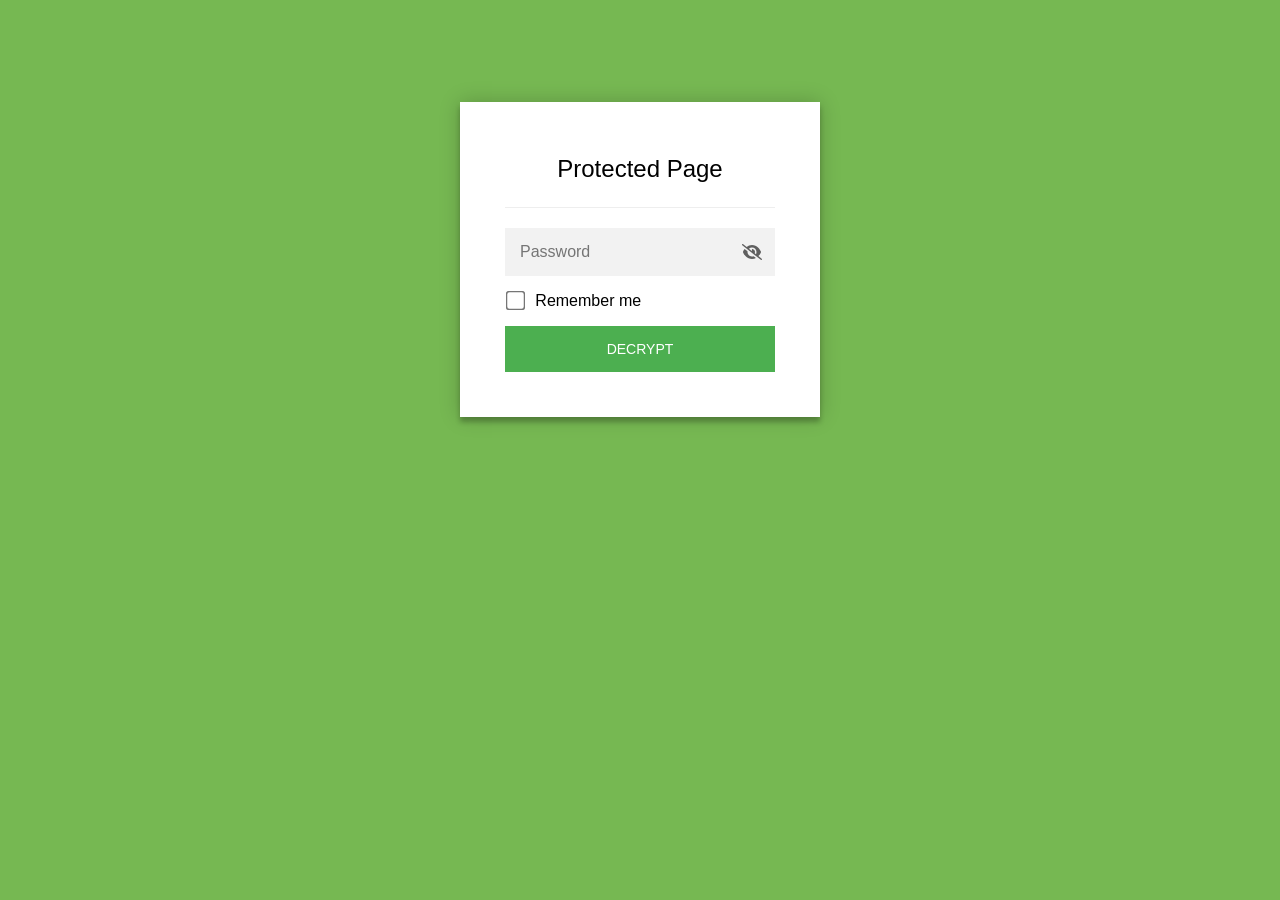
==== index.html @ 01bf6d4e "Rename encrypted.html to index.html" ====
<!DOCTYPE html>
<html class="staticrypt-html">
    <head>
        <meta charset="utf-8" />
        <title>Protected Page</title>
        <meta name="viewport" content="width=device-width, initial-scale=1" />

        <!-- do not cache this page -->
        <meta http-equiv="cache-control" content="max-age=0" />
        <meta http-equiv="cache-control" content="no-cache" />
        <meta http-equiv="expires" content="0" />
        <meta http-equiv="expires" content="Tue, 01 Jan 1980 1:00:00 GMT" />
        <meta http-equiv="pragma" content="no-cache" />

        <style>
            .staticrypt-hr {
                margin-top: 20px;
                margin-bottom: 20px;
                border: 0;
                border-top: 1px solid #eee;
            }

            .staticrypt-page {
                width: 360px;
                padding: 8% 0 0;
                margin: auto;
                box-sizing: border-box;
            }

            .staticrypt-form {
                position: relative;
                z-index: 1;
                background: #ffffff;
                max-width: 360px;
                margin: 0 auto 100px;
                padding: 45px;
                text-align: center;
                box-shadow: 0 0 20px 0 rgba(0, 0, 0, 0.2), 0 5px 5px 0 rgba(0, 0, 0, 0.24);
            }

            .staticrypt-form input[type="password"],
            input[type="text"] {
                background: inherit;
                border: 0;
                box-sizing: border-box; /* This ensures padding is included in the total width */
                font-size: 14px;
                outline: 0;
                padding: 15px 30px 15px 15px; /* Adjust the padding to ensure there is space for the icon */
                width: 100%;
            }

            .staticrypt-password-container {
                position: relative;
                outline: 0;
                background: #f2f2f2;
                width: 100%;
                border: 0;
                margin: 0 0 15px;
                box-sizing: border-box;
            }

            .staticrypt-toggle-password-visibility {
                cursor: pointer;
                height: 20px;
                opacity: 60%;
                padding: 13px;
                position: absolute;
                right: 0;
                top: 50%;
                transform: translateY(-50%);
                width: 20px;
            }

            .staticrypt-form .staticrypt-decrypt-button {
                text-transform: uppercase;
                outline: 0;
                background: #4CAF50;
                width: 100%;
                border: 0;
                padding: 15px;
                color: #ffffff;
                font-size: 14px;
                cursor: pointer;
            }

            .staticrypt-form .staticrypt-decrypt-button:hover,
            .staticrypt-form .staticrypt-decrypt-button:active,
            .staticrypt-form .staticrypt-decrypt-button:focus {
                background: #4CAF50;
                filter: brightness(92%);
            }

            .staticrypt-html {
                height: 100%;
            }

            .staticrypt-body {
                height: 100%;
                margin: 0;
            }

            .staticrypt-content {
                height: 100%;
                margin-bottom: 1em;
                background: #76B852;
                font-family: "Arial", sans-serif;
                -webkit-font-smoothing: antialiased;
                -moz-osx-font-smoothing: grayscale;
            }

            .staticrypt-instructions {
                margin-top: -1em;
                margin-bottom: 1em;
            }

            .staticrypt-title {
                font-size: 1.5em;
            }

            label.staticrypt-remember {
                display: flex;
                align-items: center;
                margin-bottom: 1em;
            }

            .staticrypt-remember input[type="checkbox"] {
                transform: scale(1.5);
                margin-right: 1em;
            }

            .hidden {
                display: none !important;
            }

            .staticrypt-spinner-container {
                height: 100%;
                display: flex;
                align-items: center;
                justify-content: center;
            }

            .staticrypt-spinner {
                display: inline-block;
                width: 2rem;
                height: 2rem;
                vertical-align: text-bottom;
                border: 0.25em solid gray;
                border-right-color: transparent;
                border-radius: 50%;
                -webkit-animation: spinner-border 0.75s linear infinite;
                animation: spinner-border 0.75s linear infinite;
                animation-duration: 0.75s;
                animation-timing-function: linear;
                animation-delay: 0s;
                animation-iteration-count: infinite;
                animation-direction: normal;
                animation-fill-mode: none;
                animation-play-state: running;
                animation-name: spinner-border;
            }

            @keyframes spinner-border {
                100% {
                    transform: rotate(360deg);
                }
            }

            @media screen and (-webkit-min-device-pixel-ratio: 0) {
                .staticrypt-form input[type="password"],
                input[type="text"] {
                    font-size: 16px;
                }
            }
        </style>
    </head>

    <body class="staticrypt-body">
        <div id="staticrypt_loading" class="staticrypt-spinner-container">
            <div class="staticrypt-spinner"></div>
        </div>

        <div id="staticrypt_content" class="staticrypt-content hidden">
            <div class="staticrypt-page">
                <div class="staticrypt-form">
                    <div class="staticrypt-instructions">
                        <p class="staticrypt-title">Protected Page</p>
                        <p></p>
                    </div>

                    <hr class="staticrypt-hr" />

                    <form id="staticrypt-form" action="#" method="post">
                        <div class="staticrypt-password-container">
                            <input
                                id="staticrypt-password"
                                type="password"
                                name="password"
                                placeholder="Password"
                                autofocus
                            />

                            <img
                                class="staticrypt-toggle-password-visibility"
                                alt="template_toggle_show"
                                title="template_toggle_show"
                                src="[data-uri]"
                            />
                        </div>

                        <label id="staticrypt-remember-label" class="staticrypt-remember hidden">
                            <input id="staticrypt-remember" type="checkbox" name="remember" />
                            Remember me
                        </label>

                        <input type="submit" class="staticrypt-decrypt-button" value="DECRYPT" />
                    </form>
                </div>
            </div>
        </div>

        <script>
            // these variables will be filled when generating the file - the template format is 'variable_name'
            const staticryptInitiator = 
            ((function(){
  const exports = {};
  const cryptoEngine = ((function(){
  const exports = {};
  const { subtle } = crypto;

const IV_BITS = 16 * 8;
const HEX_BITS = 4;
const ENCRYPTION_ALGO = "AES-CBC";

/**
 * Translates between utf8 encoded hexadecimal strings
 * and Uint8Array bytes.
 */
const HexEncoder = {
    /**
     * hex string -> bytes
     * @param {string} hexString
     * @returns {Uint8Array}
     */
    parse: function (hexString) {
        if (hexString.length % 2 !== 0) throw "Invalid hexString";
        const arrayBuffer = new Uint8Array(hexString.length / 2);

        for (let i = 0; i < hexString.length; i += 2) {
            const byteValue = parseInt(hexString.substring(i, i + 2), 16);
            if (isNaN(byteValue)) {
                throw "Invalid hexString";
            }
            arrayBuffer[i / 2] = byteValue;
        }
        return arrayBuffer;
    },

    /**
     * bytes -> hex string
     * @param {Uint8Array} bytes
     * @returns {string}
     */
    stringify: function (bytes) {
        const hexBytes = [];

        for (let i = 0; i < bytes.length; ++i) {
            let byteString = bytes[i].toString(16);
            if (byteString.length < 2) {
                byteString = "0" + byteString;
            }
            hexBytes.push(byteString);
        }
        return hexBytes.join("");
    },
};

/**
 * Translates between utf8 strings and Uint8Array bytes.
 */
const UTF8Encoder = {
    parse: function (str) {
        return new TextEncoder().encode(str);
    },

    stringify: function (bytes) {
        return new TextDecoder().decode(bytes);
    },
};

/**
 * Salt and encrypt a msg with a password.
 */
async function encrypt(msg, hashedPassword) {
    // Must be 16 bytes, unpredictable, and preferably cryptographically random. However, it need not be secret.
    // https://developer.mozilla.org/en-US/docs/Web/API/SubtleCrypto/encrypt#parameters
    const iv = crypto.getRandomValues(new Uint8Array(IV_BITS / 8));

    const key = await subtle.importKey("raw", HexEncoder.parse(hashedPassword), ENCRYPTION_ALGO, false, ["encrypt"]);

    const encrypted = await subtle.encrypt(
        {
            name: ENCRYPTION_ALGO,
            iv: iv,
        },
        key,
        UTF8Encoder.parse(msg)
    );

    // iv will be 32 hex characters, we prepend it to the ciphertext for use in decryption
    return HexEncoder.stringify(iv) + HexEncoder.stringify(new Uint8Array(encrypted));
}
exports.encrypt = encrypt;

/**
 * Decrypt a salted msg using a password.
 *
 * @param {string} encryptedMsg
 * @param {string} hashedPassword
 * @returns {Promise<string>}
 */
async function decrypt(encryptedMsg, hashedPassword) {
    const ivLength = IV_BITS / HEX_BITS;
    const iv = HexEncoder.parse(encryptedMsg.substring(0, ivLength));
    const encrypted = encryptedMsg.substring(ivLength);

    const key = await subtle.importKey("raw", HexEncoder.parse(hashedPassword), ENCRYPTION_ALGO, false, ["decrypt"]);

    const outBuffer = await subtle.decrypt(
        {
            name: ENCRYPTION_ALGO,
            iv: iv,
        },
        key,
        HexEncoder.parse(encrypted)
    );

    return UTF8Encoder.stringify(new Uint8Array(outBuffer));
}
exports.decrypt = decrypt;

/**
 * Salt and hash the password so it can be stored in localStorage without opening a password reuse vulnerability.
 *
 * @param {string} password
 * @param {string} salt
 * @returns {Promise<string>}
 */
async function hashPassword(password, salt) {
    // we hash the password in multiple steps, each adding more iterations. This is because we used to allow less
    // iterations, so for backward compatibility reasons, we need to support going from that to more iterations.
    let hashedPassword = await hashLegacyRound(password, salt);

    hashedPassword = await hashSecondRound(hashedPassword, salt);

    return hashThirdRound(hashedPassword, salt);
}
exports.hashPassword = hashPassword;

/**
 * This hashes the password with 1k iterations. This is a low number, we need this function to support backwards
 * compatibility.
 *
 * @param {string} password
 * @param {string} salt
 * @returns {Promise<string>}
 */
function hashLegacyRound(password, salt) {
    return pbkdf2(password, salt, 1000, "SHA-1");
}
exports.hashLegacyRound = hashLegacyRound;

/**
 * Add a second round of iterations. This is because we used to use 1k, so for backwards compatibility with
 * remember-me/autodecrypt links, we need to support going from that to more iterations.
 *
 * @param hashedPassword
 * @param salt
 * @returns {Promise<string>}
 */
function hashSecondRound(hashedPassword, salt) {
    return pbkdf2(hashedPassword, salt, 14000, "SHA-256");
}
exports.hashSecondRound = hashSecondRound;

/**
 * Add a third round of iterations to bring total number to 600k. This is because we used to use 1k, then 15k, so for
 * backwards compatibility with remember-me/autodecrypt links, we need to support going from that to more iterations.
 *
 * @param hashedPassword
 * @param salt
 * @returns {Promise<string>}
 */
function hashThirdRound(hashedPassword, salt) {
    return pbkdf2(hashedPassword, salt, 585000, "SHA-256");
}
exports.hashThirdRound = hashThirdRound;

/**
 * Salt and hash the password so it can be stored in localStorage without opening a password reuse vulnerability.
 *
 * @param {string} password
 * @param {string} salt
 * @param {int} iterations
 * @param {string} hashAlgorithm
 * @returns {Promise<string>}
 */
async function pbkdf2(password, salt, iterations, hashAlgorithm) {
    const key = await subtle.importKey("raw", UTF8Encoder.parse(password), "PBKDF2", false, ["deriveBits"]);

    const keyBytes = await subtle.deriveBits(
        {
            name: "PBKDF2",
            hash: hashAlgorithm,
            iterations,
            salt: UTF8Encoder.parse(salt),
        },
        key,
        256
    );

    return HexEncoder.stringify(new Uint8Array(keyBytes));
}

function generateRandomSalt() {
    const bytes = crypto.getRandomValues(new Uint8Array(128 / 8));

    return HexEncoder.stringify(new Uint8Array(bytes));
}
exports.generateRandomSalt = generateRandomSalt;

async function signMessage(hashedPassword, message) {
    const key = await subtle.importKey(
        "raw",
        HexEncoder.parse(hashedPassword),
        {
            name: "HMAC",
            hash: "SHA-256",
        },
        false,
        ["sign"]
    );
    const signature = await subtle.sign("HMAC", key, UTF8Encoder.parse(message));

    return HexEncoder.stringify(new Uint8Array(signature));
}
exports.signMessage = signMessage;

function getRandomAlphanum() {
    const possibleCharacters = "abcdefghijklmnopqrstuvwxyzABCDEFGHIJKLMNOPQRSTUVWXYZ0123456789";

    let byteArray;
    let parsedInt;

    // Keep generating new random bytes until we get a value that falls
    // within a range that can be evenly divided by possibleCharacters.length
    do {
        byteArray = crypto.getRandomValues(new Uint8Array(1));
        // extract the lowest byte to get an int from 0 to 255 (probably unnecessary, since we're only generating 1 byte)
        parsedInt = byteArray[0] & 0xff;
    } while (parsedInt >= 256 - (256 % possibleCharacters.length));

    // Take the modulo of the parsed integer to get a random number between 0 and totalLength - 1
    const randomIndex = parsedInt % possibleCharacters.length;

    return possibleCharacters[randomIndex];
}

/**
 * Generate a random string of a given length.
 *
 * @param {int} length
 * @returns {string}
 */
function generateRandomString(length) {
    let randomString = "";

    for (let i = 0; i < length; i++) {
        randomString += getRandomAlphanum();
    }

    return randomString;
}
exports.generateRandomString = generateRandomString;

  return exports;
})());
const codec = ((function(){
  const exports = {};
  /**
 * Initialize the codec with the provided cryptoEngine - this return functions to encode and decode messages.
 *
 * @param cryptoEngine - the engine to use for encryption / decryption
 */
function init(cryptoEngine) {
    const exports = {};

    /**
     * Top-level function for encoding a message.
     * Includes password hashing, encryption, and signing.
     *
     * @param {string} msg
     * @param {string} password
     * @param {string} salt
     *
     * @returns {string} The encoded text
     */
    async function encode(msg, password, salt) {
        const hashedPassword = await cryptoEngine.hashPassword(password, salt);

        const encrypted = await cryptoEngine.encrypt(msg, hashedPassword);

        // we use the hashed password in the HMAC because this is effectively what will be used a password (so we can store
        // it in localStorage safely, we don't use the clear text password)
        const hmac = await cryptoEngine.signMessage(hashedPassword, encrypted);

        return hmac + encrypted;
    }
    exports.encode = encode;

    /**
     * Encode using a password that has already been hashed. This is useful to encode multiple messages in a row, that way
     * we don't need to hash the password multiple times.
     *
     * @param {string} msg
     * @param {string} hashedPassword
     *
     * @returns {string} The encoded text
     */
    async function encodeWithHashedPassword(msg, hashedPassword) {
        const encrypted = await cryptoEngine.encrypt(msg, hashedPassword);

        // we use the hashed password in the HMAC because this is effectively what will be used a password (so we can store
        // it in localStorage safely, we don't use the clear text password)
        const hmac = await cryptoEngine.signMessage(hashedPassword, encrypted);

        return hmac + encrypted;
    }
    exports.encodeWithHashedPassword = encodeWithHashedPassword;

    /**
     * Top-level function for decoding a message.
     * Includes signature check and decryption.
     *
     * @param {string} signedMsg
     * @param {string} hashedPassword
     * @param {string} salt
     * @param {int} backwardCompatibleAttempt
     * @param {string} originalPassword
     *
     * @returns {Object} {success: true, decoded: string} | {success: false, message: string}
     */
    async function decode(signedMsg, hashedPassword, salt, backwardCompatibleAttempt = 0, originalPassword = "") {
        const encryptedHMAC = signedMsg.substring(0, 64);
        const encryptedMsg = signedMsg.substring(64);
        const decryptedHMAC = await cryptoEngine.signMessage(hashedPassword, encryptedMsg);

        if (decryptedHMAC !== encryptedHMAC) {
            // we have been raising the number of iterations in the hashing algorithm multiple times, so to support the old
            // remember-me/autodecrypt links we need to try bringing the old hashes up to speed.
            originalPassword = originalPassword || hashedPassword;
            if (backwardCompatibleAttempt === 0) {
                const updatedHashedPassword = await cryptoEngine.hashThirdRound(originalPassword, salt);

                return decode(signedMsg, updatedHashedPassword, salt, backwardCompatibleAttempt + 1, originalPassword);
            }
            if (backwardCompatibleAttempt === 1) {
                let updatedHashedPassword = await cryptoEngine.hashSecondRound(originalPassword, salt);
                updatedHashedPassword = await cryptoEngine.hashThirdRound(updatedHashedPassword, salt);

                return decode(signedMsg, updatedHashedPassword, salt, backwardCompatibleAttempt + 1, originalPassword);
            }

            return { success: false, message: "Signature mismatch" };
        }

        return {
            success: true,
            decoded: await cryptoEngine.decrypt(encryptedMsg, hashedPassword),
        };
    }
    exports.decode = decode;

    return exports;
}
exports.init = init;

  return exports;
})());
const decode = codec.init(cryptoEngine).decode;

/**
 * Initialize the staticrypt module, that exposes functions callbable by the password_template.
 *
 * @param {{
 *  staticryptEncryptedMsgUniqueVariableName: string,
 *  isRememberEnabled: boolean,
 *  rememberDurationInDays: number,
 *  staticryptSaltUniqueVariableName: string,
 * }} staticryptConfig - object of data that is stored on the password_template at encryption time.
 *
 * @param {{
 *  rememberExpirationKey: string,
 *  rememberPassphraseKey: string,
 *  replaceHtmlCallback: function,
 *  clearLocalStorageCallback: function,
 * }} templateConfig - object of data that can be configured by a custom password_template.
 */
function init(staticryptConfig, templateConfig) {
    const exports = {};

    /**
     * Decrypt our encrypted page, replace the whole HTML.
     *
     * @param {string} hashedPassword
     * @returns {Promise<boolean>}
     */
    async function decryptAndReplaceHtml(hashedPassword) {
        const { staticryptEncryptedMsgUniqueVariableName, staticryptSaltUniqueVariableName } = staticryptConfig;
        const { replaceHtmlCallback } = templateConfig;

        const result = await decode(
            staticryptEncryptedMsgUniqueVariableName,
            hashedPassword,
            staticryptSaltUniqueVariableName
        );
        if (!result.success) {
            return false;
        }
        const plainHTML = result.decoded;

        // if the user configured a callback call it, otherwise just replace the whole HTML
        if (typeof replaceHtmlCallback === "function") {
            replaceHtmlCallback(plainHTML);
        } else {
            document.write(plainHTML);
            document.close();
        }

        return true;
    }

    /**
     * Attempt to decrypt the page and replace the whole HTML.
     *
     * @param {string} password
     * @param {boolean} isRememberChecked
     *
     * @returns {Promise<{isSuccessful: boolean, hashedPassword?: string}>} - we return an object, so that if we want to
     *   expose more information in the future we can do it without breaking the password_template
     */
    async function handleDecryptionOfPage(password, isRememberChecked) {
        const { staticryptSaltUniqueVariableName } = staticryptConfig;

        // decrypt and replace the whole page
        const hashedPassword = await cryptoEngine.hashPassword(password, staticryptSaltUniqueVariableName);
        return handleDecryptionOfPageFromHash(hashedPassword, isRememberChecked);
    }
    exports.handleDecryptionOfPage = handleDecryptionOfPage;

    async function handleDecryptionOfPageFromHash(hashedPassword, isRememberChecked) {
        const { isRememberEnabled, rememberDurationInDays } = staticryptConfig;
        const { rememberExpirationKey, rememberPassphraseKey } = templateConfig;

        const isDecryptionSuccessful = await decryptAndReplaceHtml(hashedPassword);

        if (!isDecryptionSuccessful) {
            return {
                isSuccessful: false,
                hashedPassword,
            };
        }

        // remember the hashedPassword and set its expiration if necessary
        if (isRememberEnabled && isRememberChecked) {
            window.localStorage.setItem(rememberPassphraseKey, hashedPassword);

            // set the expiration if the duration isn't 0 (meaning no expiration)
            if (rememberDurationInDays > 0) {
                window.localStorage.setItem(
                    rememberExpirationKey,
                    (new Date().getTime() + rememberDurationInDays * 24 * 60 * 60 * 1000).toString()
                );
            }
        }

        return {
            isSuccessful: true,
            hashedPassword,
        };
    }
    exports.handleDecryptionOfPageFromHash = handleDecryptionOfPageFromHash;

    /**
     * Clear localstorage from staticrypt related values
     */
    function clearLocalStorage() {
        const { clearLocalStorageCallback, rememberExpirationKey, rememberPassphraseKey } = templateConfig;

        if (typeof clearLocalStorageCallback === "function") {
            clearLocalStorageCallback();
        } else {
            localStorage.removeItem(rememberPassphraseKey);
            localStorage.removeItem(rememberExpirationKey);
        }
    }

    async function handleDecryptOnLoad() {
        let isSuccessful = await decryptOnLoadFromUrl();

        if (!isSuccessful) {
            isSuccessful = await decryptOnLoadFromRememberMe();
        }

        return { isSuccessful };
    }
    exports.handleDecryptOnLoad = handleDecryptOnLoad;

    /**
     * Clear storage if we are logging out
     *
     * @returns {boolean} - whether we logged out
     */
    function logoutIfNeeded() {
        const logoutKey = "staticrypt_logout";

        // handle logout through query param
        const queryParams = new URLSearchParams(window.location.search);
        if (queryParams.has(logoutKey)) {
            clearLocalStorage();
            return true;
        }

        // handle logout through URL fragment
        const hash = window.location.hash.substring(1);
        if (hash.includes(logoutKey)) {
            clearLocalStorage();
            return true;
        }

        return false;
    }

    /**
     * To be called on load: check if we want to try to decrypt and replace the HTML with the decrypted content, and
     * try to do it if needed.
     *
     * @returns {Promise<boolean>} true if we derypted and replaced the whole page, false otherwise
     */
    async function decryptOnLoadFromRememberMe() {
        const { rememberDurationInDays } = staticryptConfig;
        const { rememberExpirationKey, rememberPassphraseKey } = templateConfig;

        // if we are login out, terminate
        if (logoutIfNeeded()) {
            return false;
        }

        // if there is expiration configured, check if we're not beyond the expiration
        if (rememberDurationInDays && rememberDurationInDays > 0) {
            const expiration = localStorage.getItem(rememberExpirationKey),
                isExpired = expiration && new Date().getTime() > parseInt(expiration);

            if (isExpired) {
                clearLocalStorage();
                return false;
            }
        }

        const hashedPassword = localStorage.getItem(rememberPassphraseKey);

        if (hashedPassword) {
            // try to decrypt
            const isDecryptionSuccessful = await decryptAndReplaceHtml(hashedPassword);

            // if the decryption is unsuccessful the password might be wrong - silently clear the saved data and let
            // the user fill the password form again
            if (!isDecryptionSuccessful) {
                clearLocalStorage();
                return false;
            }

            return true;
        }

        return false;
    }

    async function decryptOnLoadFromUrl() {
        const passwordKey = "staticrypt_pwd";
        const rememberMeKey = "remember_me";

        // try to get the password from the query param (for backward compatibility - we now want to avoid this method,
        // since it sends the hashed password to the server which isn't needed)
        const queryParams = new URLSearchParams(window.location.search);
        const hashedPasswordQuery = queryParams.get(passwordKey);
        const rememberMeQuery = queryParams.get(rememberMeKey);

        const urlFragment = window.location.hash.substring(1);
        // get the password from the url fragment
        const hashedPasswordRegexMatch = urlFragment.match(new RegExp(passwordKey + "=([^&]*)"));
        const hashedPasswordFragment = hashedPasswordRegexMatch ? hashedPasswordRegexMatch[1] : null;
        const rememberMeFragment = urlFragment.includes(rememberMeKey);

        const hashedPassword = hashedPasswordFragment || hashedPasswordQuery;
        const rememberMe = rememberMeFragment || rememberMeQuery;

        if (hashedPassword) {
            return handleDecryptionOfPageFromHash(hashedPassword, rememberMe);
        }

        return false;
    }

    return exports;
}
exports.init = init;

  return exports;
})());
        ;
            const templateError = "template_error",
                templateToggleAltShow = "template_toggle_show",
                templateToggleAltHide = "template_toggle_hide",
                isRememberEnabled = true,
                staticryptConfig = {"staticryptEncryptedMsgUniqueVariableName":"[base64]","isRememberEnabled":true,"rememberDurationInDays":0,"staticryptSaltUniqueVariableName":"c881a1133ca7d3f1a61c082fb180a266"};

            // you can edit these values to customize some of the behavior of StatiCrypt
            const templateConfig = {
                rememberExpirationKey: "staticrypt_expiration",
                rememberPassphraseKey: "staticrypt_passphrase",
                replaceHtmlCallback: null,
                clearLocalStorageCallback: null,
            };

            // init the staticrypt engine
            const staticrypt = staticryptInitiator.init(staticryptConfig, templateConfig);

            // try to automatically decrypt on load if there is a saved password
            window.onload = async function () {
                const { isSuccessful } = await staticrypt.handleDecryptOnLoad();

                // if we didn't decrypt anything on load, show the password prompt. Otherwise the content has already been
                // replaced, no need to do anything
                if (!isSuccessful) {
                    // hide loading screen
                    document.getElementById("staticrypt_loading").classList.add("hidden");
                    document.getElementById("staticrypt_content").classList.remove("hidden");
                    document.getElementById("staticrypt-password").focus();

                    // show the remember me checkbox
                    if (isRememberEnabled) {
                        document.getElementById("staticrypt-remember-label").classList.remove("hidden");
                    }
                }
            };

            // toggle password visibility
            const toggleIcon = document.querySelector(".staticrypt-toggle-password-visibility");
            // these two icons are coming from FontAwesome
            const imgSrcEyeClosed =
                "[data-uri]";
            const imgSrcEyeOpened =
                "[data-uri]";
            toggleIcon.addEventListener("click", function () {
                const passwordInput = document.getElementById("staticrypt-password");
                if (passwordInput.type === "password") {
                    passwordInput.type = "text";
                    toggleIcon.src = imgSrcEyeOpened;
                    toggleIcon.alt = templateToggleAltHide;
                    toggleIcon.title = templateToggleAltHide;
                } else {
                    passwordInput.type = "password";
                    toggleIcon.src = imgSrcEyeClosed;
                    toggleIcon.alt = templateToggleAltShow;
                    toggleIcon.title = templateToggleAltShow;
                }
            });

            // handle password form submission
            document.getElementById("staticrypt-form").addEventListener("submit", async function (e) {
                e.preventDefault();

                const password = document.getElementById("staticrypt-password").value,
                    isRememberChecked = document.getElementById("staticrypt-remember").checked;

                const { isSuccessful } = await staticrypt.handleDecryptionOfPage(password, isRememberChecked);

                if (!isSuccessful) {
                    alert(templateError);
                }
            });
        </script>
    </body>
</html>
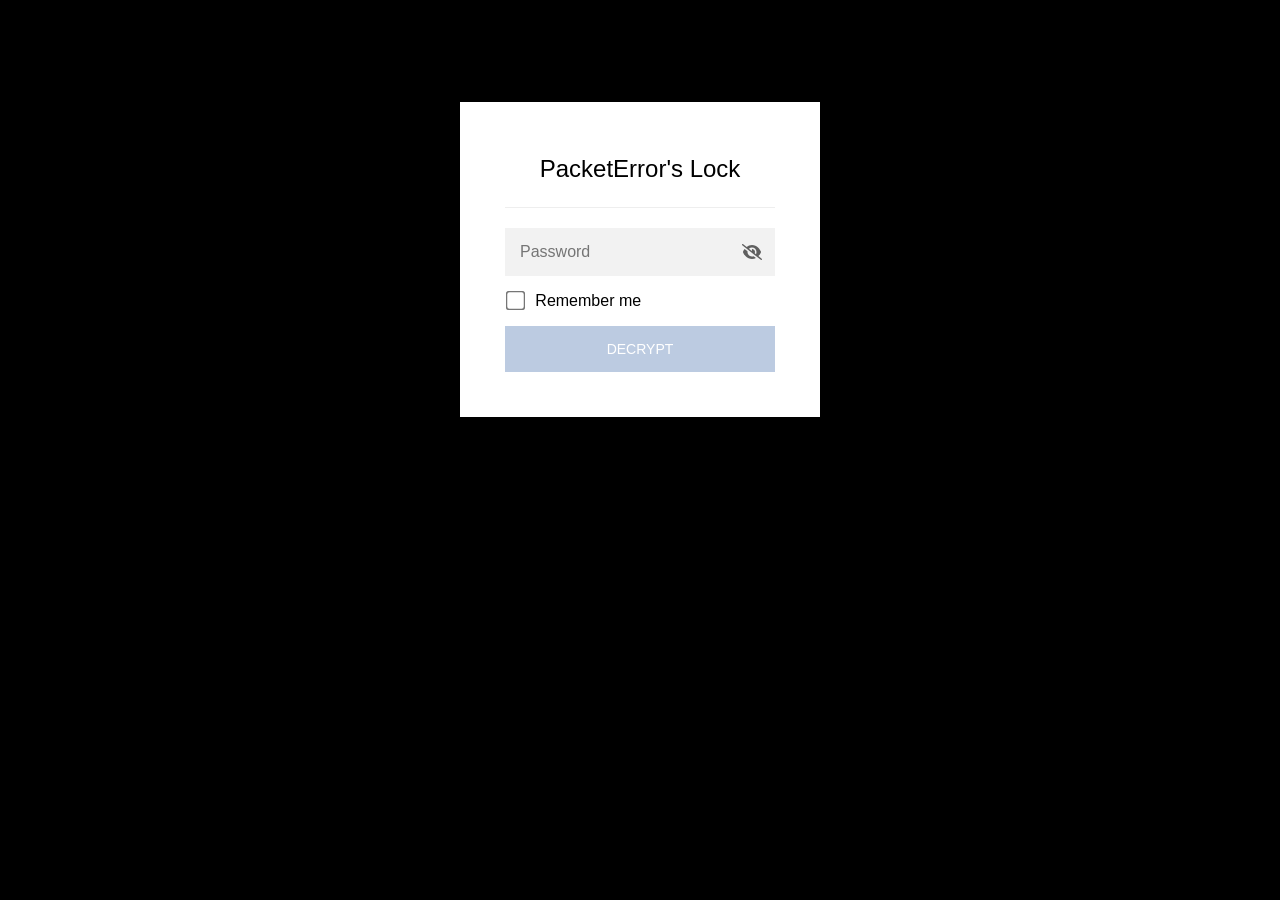
==== commit b8866d7e: "Rename 3.0.html to index.html" ====
--- a/index.html
+++ b/index.html
@@ -2,7 +2,7 @@
 <html class="staticrypt-html">
     <head>
         <meta charset="utf-8" />
-        <title>Protected Page</title>
+        <title>PacketError's Lock</title>
         <meta name="viewport" content="width=device-width, initial-scale=1" />
 
         <!-- do not cache this page -->
@@ -74,7 +74,7 @@
             .staticrypt-form .staticrypt-decrypt-button {
                 text-transform: uppercase;
                 outline: 0;
-                background: #4CAF50;
+                background: #BCCBE1;
                 width: 100%;
                 border: 0;
                 padding: 15px;
@@ -86,7 +86,7 @@
             .staticrypt-form .staticrypt-decrypt-button:hover,
             .staticrypt-form .staticrypt-decrypt-button:active,
             .staticrypt-form .staticrypt-decrypt-button:focus {
-                background: #4CAF50;
+                background: #BCCBE1;
                 filter: brightness(92%);
             }
 
@@ -102,7 +102,7 @@
             .staticrypt-content {
                 height: 100%;
                 margin-bottom: 1em;
-                background: #76B852;
+                background: #000000;
                 font-family: "Arial", sans-serif;
                 -webkit-font-smoothing: antialiased;
                 -moz-osx-font-smoothing: grayscale;
@@ -183,7 +183,7 @@
             <div class="staticrypt-page">
                 <div class="staticrypt-form">
                     <div class="staticrypt-instructions">
-                        <p class="staticrypt-title">Protected Page</p>
+                        <p class="staticrypt-title">PacketError's Lock</p>
                         <p></p>
                     </div>
 
@@ -822,7 +822,7 @@
                 templateToggleAltShow = "template_toggle_show",
                 templateToggleAltHide = "template_toggle_hide",
                 isRememberEnabled = true,
-                staticryptConfig = {"staticryptEncryptedMsgUniqueVariableName":"[base64]","isRememberEnabled":true,"rememberDurationInDays":0,"staticryptSaltUniqueVariableName":"c881a1133ca7d3f1a61c082fb180a266"};
+                staticryptConfig = {"staticryptEncryptedMsgUniqueVariableName":"[base64]","isRememberEnabled":true,"rememberDurationInDays":0,"staticryptSaltUniqueVariableName":"a3fe1fa770c6c12c1b98b023a7bfce6c"};
 
             // you can edit these values to customize some of the behavior of StatiCrypt
             const templateConfig = {
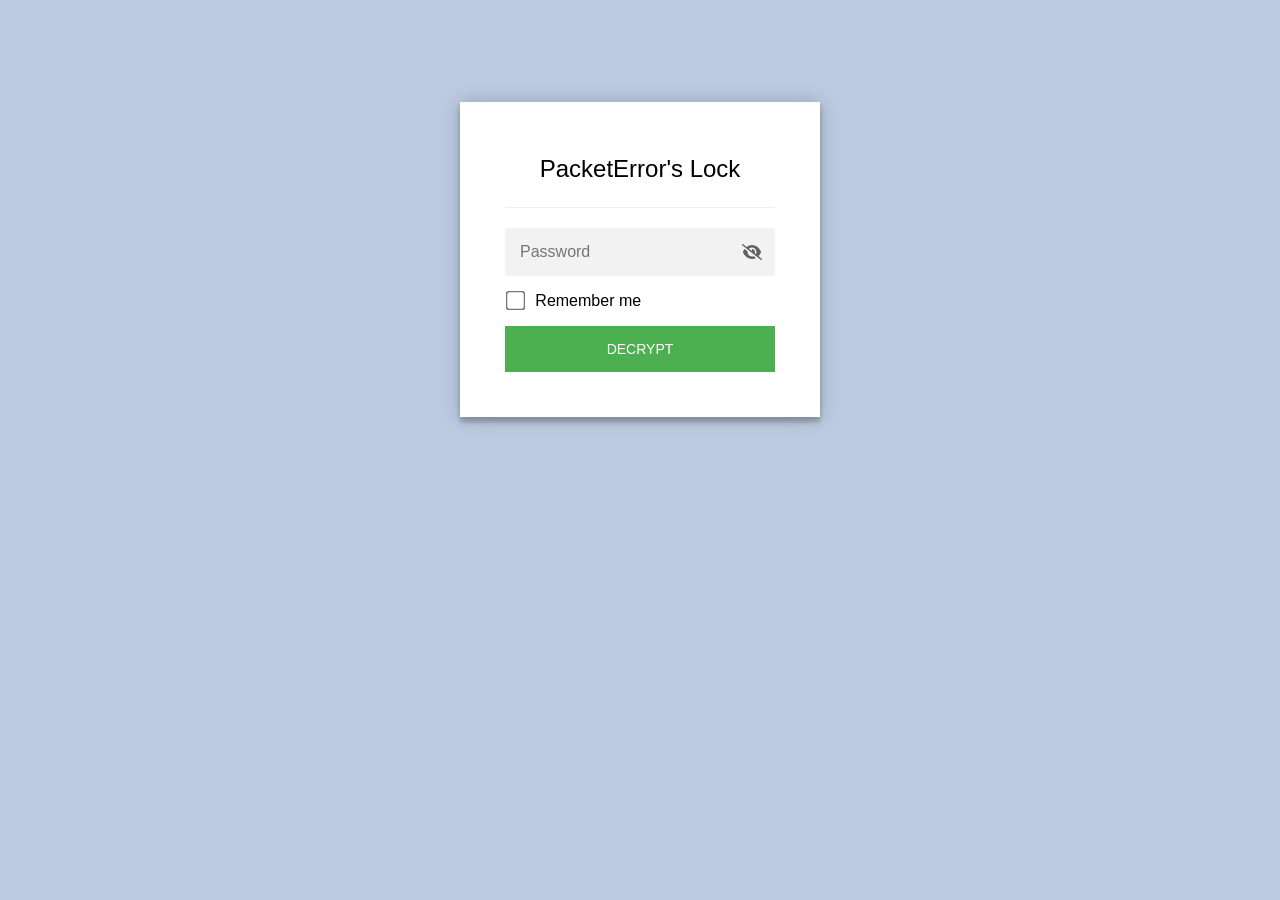
==== commit 09414724: "Rename 4.0.html to index.html" ====
--- a/index.html
+++ b/index.html
@@ -74,7 +74,7 @@
             .staticrypt-form .staticrypt-decrypt-button {
                 text-transform: uppercase;
                 outline: 0;
-                background: #BCCBE1;
+                background: #4CAF50;
                 width: 100%;
                 border: 0;
                 padding: 15px;
@@ -86,7 +86,7 @@
             .staticrypt-form .staticrypt-decrypt-button:hover,
             .staticrypt-form .staticrypt-decrypt-button:active,
             .staticrypt-form .staticrypt-decrypt-button:focus {
-                background: #BCCBE1;
+                background: #4CAF50;
                 filter: brightness(92%);
             }
 
@@ -102,7 +102,7 @@
             .staticrypt-content {
                 height: 100%;
                 margin-bottom: 1em;
-                background: #000000;
+                background: #BCCBE1;
                 font-family: "Arial", sans-serif;
                 -webkit-font-smoothing: antialiased;
                 -moz-osx-font-smoothing: grayscale;
@@ -822,7 +822,7 @@
                 templateToggleAltShow = "template_toggle_show",
                 templateToggleAltHide = "template_toggle_hide",
                 isRememberEnabled = true,
-                staticryptConfig = {"staticryptEncryptedMsgUniqueVariableName":"[base64]","isRememberEnabled":true,"rememberDurationInDays":0,"staticryptSaltUniqueVariableName":"a3fe1fa770c6c12c1b98b023a7bfce6c"};
+                staticryptConfig = {"staticryptEncryptedMsgUniqueVariableName":"[base64]","isRememberEnabled":true,"rememberDurationInDays":0,"staticryptSaltUniqueVariableName":"d312fefa2584449ab0229f50a2b43d1b"};
 
             // you can edit these values to customize some of the behavior of StatiCrypt
             const templateConfig = {
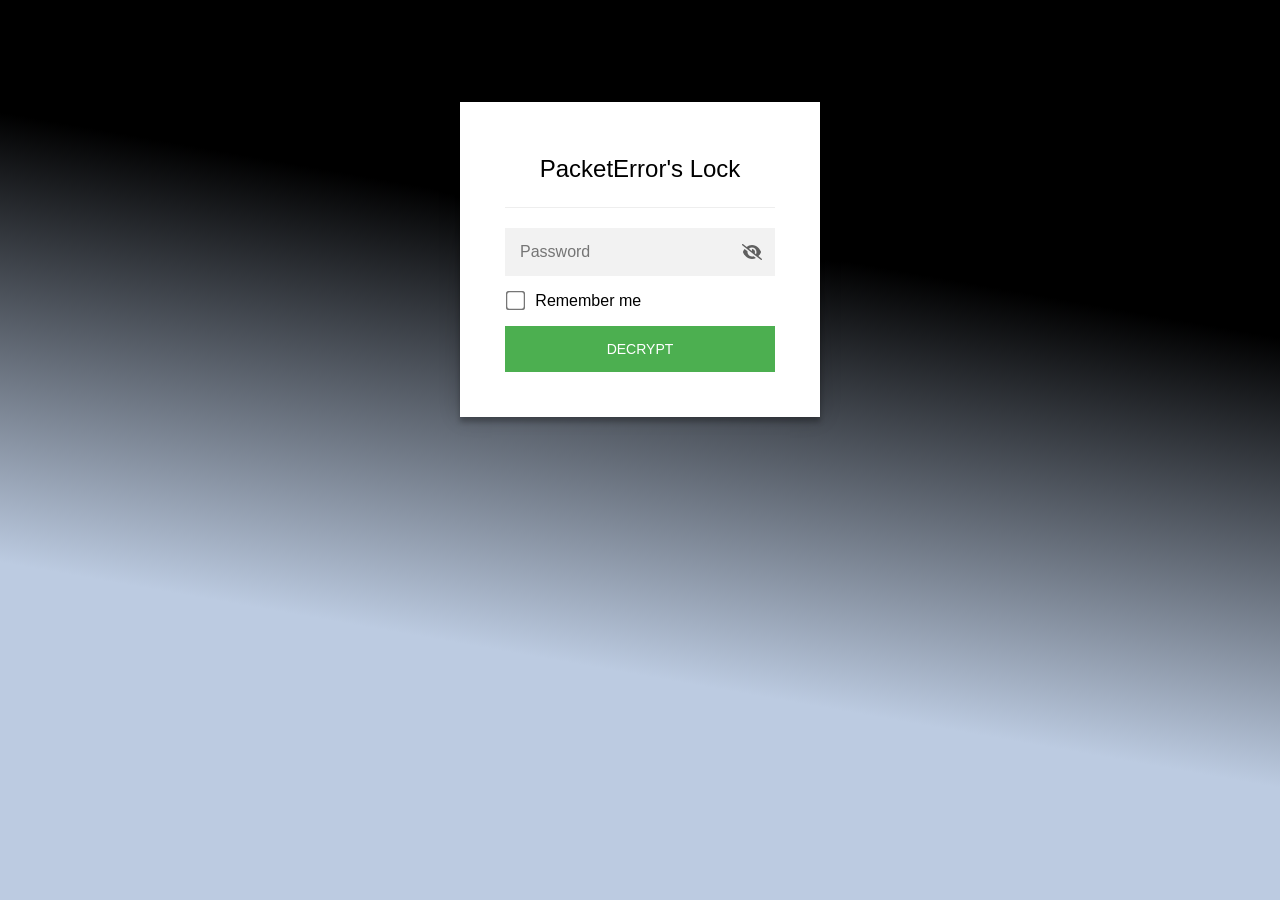
==== commit e191c20a: "Update index.html" ====
--- a/index.html
+++ b/index.html
@@ -102,7 +102,9 @@
             .staticrypt-content {
                 height: 100%;
                 margin-bottom: 1em;
-                background: #BCCBE1;
+                /*background: #BCCBE1;*/
+                background-image: 
+                    linear-gradient(10deg, #BCCBE1 30%, #000000 70%);
                 font-family: "Arial", sans-serif;
                 -webkit-font-smoothing: antialiased;
                 -moz-osx-font-smoothing: grayscale;
@@ -822,7 +824,7 @@
                 templateToggleAltShow = "template_toggle_show",
                 templateToggleAltHide = "template_toggle_hide",
                 isRememberEnabled = true,
-                staticryptConfig = {"staticryptEncryptedMsgUniqueVariableName":"[base64]","isRememberEnabled":true,"rememberDurationInDays":0,"staticryptSaltUniqueVariableName":"d312fefa2584449ab0229f50a2b43d1b"};
+                staticryptConfig = {"staticryptEncryptedMsgUniqueVariableName":"[base64]","isRememberEnabled":true,"rememberDurationInDays":0,"staticryptSaltUniqueVariableName":"54fcb9274a222771f8b02bd833aafe1f"};
 
             // you can edit these values to customize some of the behavior of StatiCrypt
             const templateConfig = {
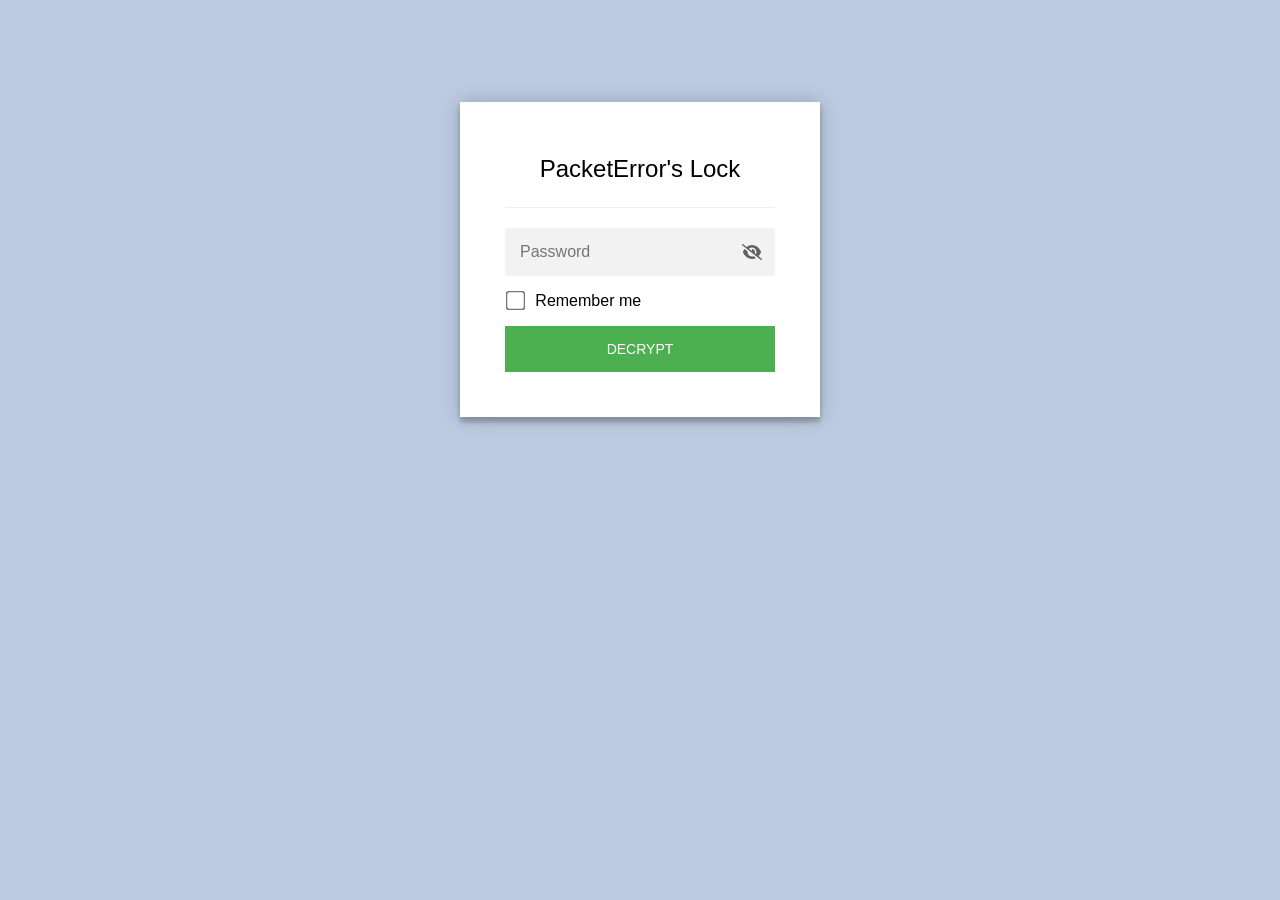
==== commit 09498f95: "Add files via upload" ====
--- a/index.html
+++ b/index.html
@@ -102,9 +102,7 @@
             .staticrypt-content {
                 height: 100%;
                 margin-bottom: 1em;
-                /*background: #BCCBE1;*/
-                background-image: 
-                    linear-gradient(10deg, #BCCBE1 30%, #000000 70%);
+                background: #BCCBE1;
                 font-family: "Arial", sans-serif;
                 -webkit-font-smoothing: antialiased;
                 -moz-osx-font-smoothing: grayscale;
@@ -824,7 +822,7 @@
                 templateToggleAltShow = "template_toggle_show",
                 templateToggleAltHide = "template_toggle_hide",
                 isRememberEnabled = true,
-                staticryptConfig = {"staticryptEncryptedMsgUniqueVariableName":"[base64]","isRememberEnabled":true,"rememberDurationInDays":0,"staticryptSaltUniqueVariableName":"54fcb9274a222771f8b02bd833aafe1f"};
+                staticryptConfig = {"staticryptEncryptedMsgUniqueVariableName":"[base64]","isRememberEnabled":true,"rememberDurationInDays":0,"staticryptSaltUniqueVariableName":"23b9e499316700a5154616db1b42179c"};
 
             // you can edit these values to customize some of the behavior of StatiCrypt
             const templateConfig = {
